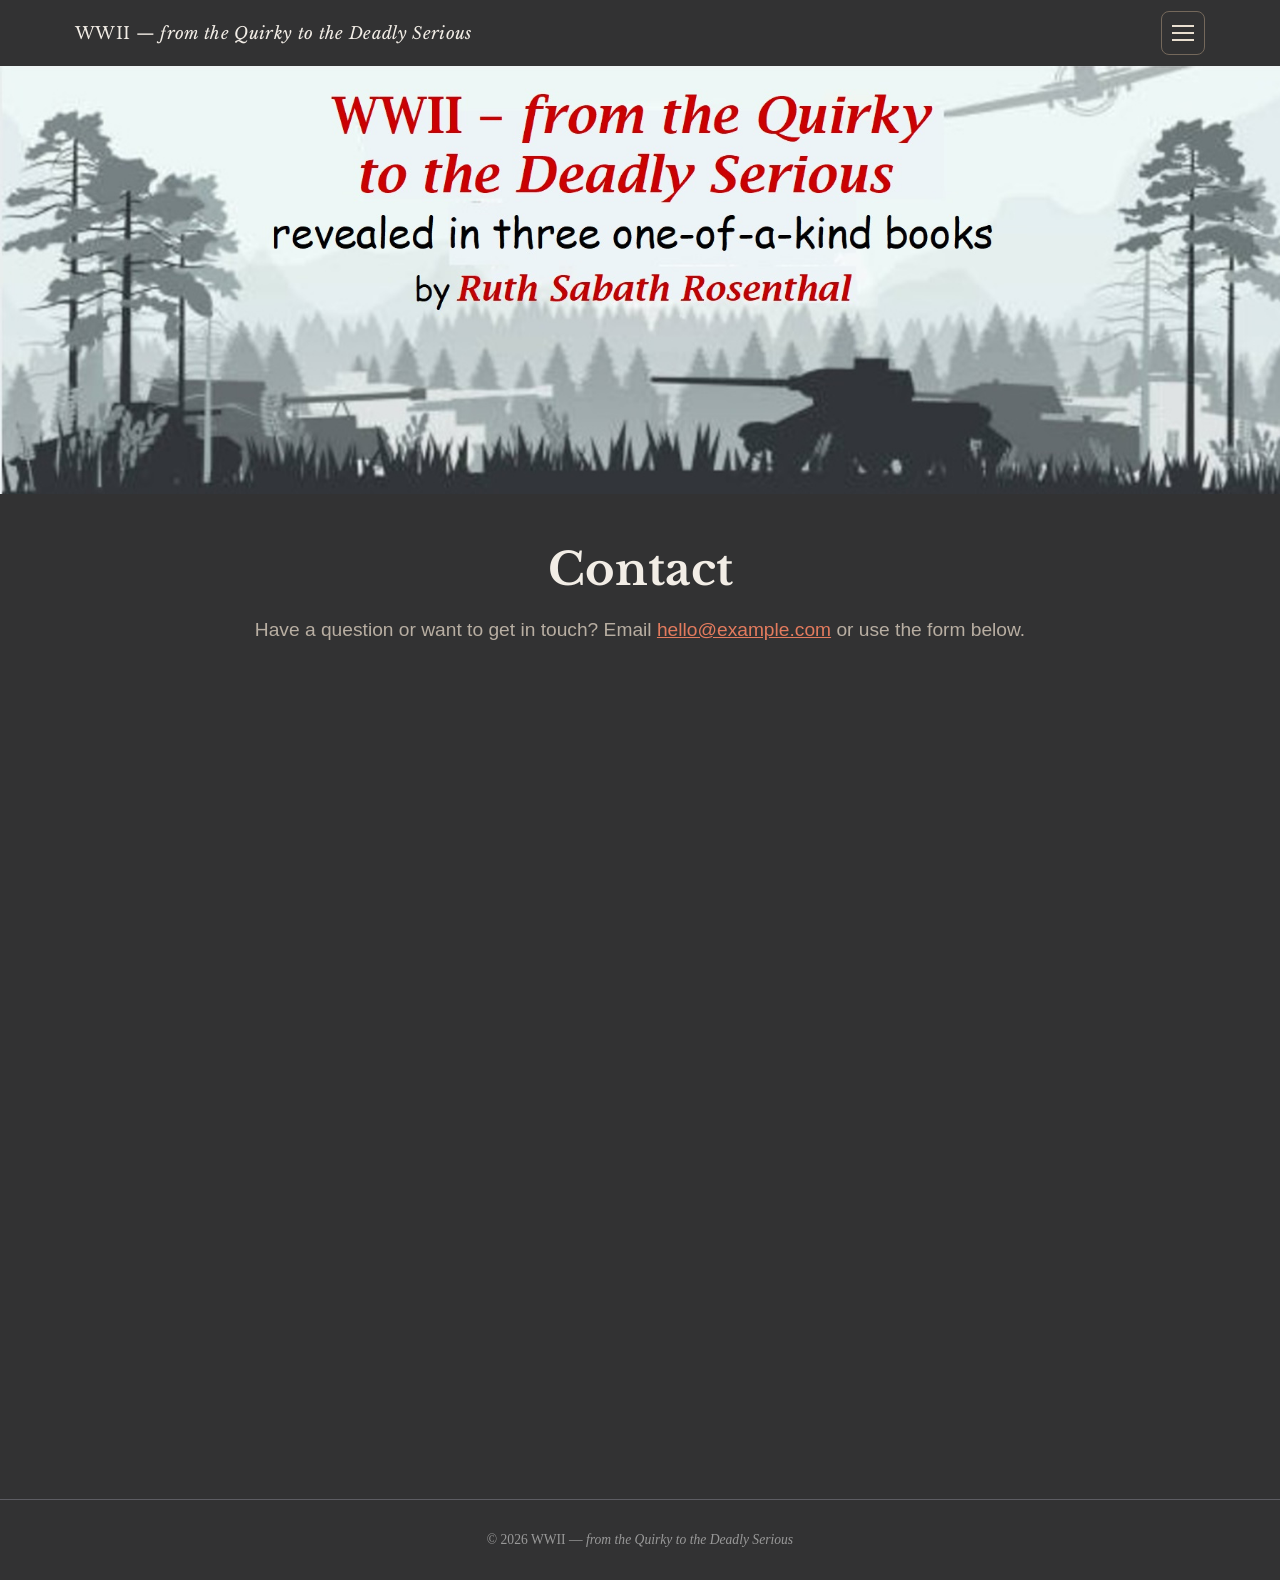
==== contact.html @ 19ee299d "manfred, GA4" ====
<!DOCTYPE html>
<html lang="en">
<head>
  <meta charset="UTF-8">
  <meta name="viewport" content="width=device-width, initial-scale=1.0">
  <title>Contact &mdash; WW2: The Quirky to Deadly Serious</title>
  <link rel="preconnect" href="https://fonts.googleapis.com">
  <link rel="preconnect" href="https://fonts.gstatic.com" crossorigin>
  <link href="https://fonts.googleapis.com/css2?family=Libre+Baskerville:ital,wght@0,400;0,700;1,400&display=swap" rel="stylesheet">
  <link rel="stylesheet" href="/assets/style.css">
  <script src="/assets/site.js" defer></script>
  <!-- Google tag (gtag.js) -->
  <script async src="https://www.googletagmanager.com/gtag/js?id=G-GXY554L6N3"></script>
  <script>
    window.dataLayer = window.dataLayer || [];
    function gtag(){dataLayer.push(arguments);}
    gtag('js', new Date());

    gtag('config', 'G-GXY554L6N3');
  </script>
</head>
<body>

  <site-nav></site-nav>
  <noscript>
    <nav aria-label="Primary" style="background:#1E1C19;padding:0.75rem 1.25rem;">
      <a href="/index.html" style="color:#d8cbbb;margin-right:1rem;">Home</a>
      <a href="/on-a-ship-to-america.html" style="color:#d8cbbb;margin-right:1rem;">On a Ship to America</a>
      <a href="/art-jewelry-gold.html" style="color:#d8cbbb;margin-right:1rem;">Art, Jewelry &amp; Gold</a>
      <a href="/manfred.html" style="color:#d8cbbb;margin-right:1rem;">Manfred</a>
      <a href="/contact.html" style="color:#d8cbbb;">Contact</a>
    </nav>
  </noscript>

  <site-header></site-header>

  <main class="contact-page">
    <h1>Contact</h1>
    <p>
      Have a question or want to get in touch? Email
      <!-- TODO: Replace with the real email address. -->
      <a href="mailto:hello@example.com">hello@example.com</a>
      or use the form below.
    </p>

    <!--
      Google Form embed:
      1. Open your form in Google Forms.
      2. Click Send -> the < > (Embed HTML) tab.
      3. Copy the iframe's src URL and paste it below, replacing FORM_ID.
         It looks like: https://docs.google.com/forms/d/e/FORM_ID/viewform?embedded=true
    -->
    <div class="contact-embed">
      <iframe
        src="https://docs.google.com/forms/d/e/FORM_ID/viewform?embedded=true"
        title="Contact form"
        loading="lazy">
        Loading&hellip;
      </iframe>
    </div>
  </main>

  <site-footer></site-footer>
</body>
</html>
---- assets/style.css ----
*, *::before, *::after {
      margin: 0;
      padding: 0;
      box-sizing: border-box;
    }

    body {
      font-family: Georgia, 'Times New Roman', serif;
      color: #2c2c2c;
      background-color: #323233;
    }

    .hero-three-col {
      --hero-side-ratio: 640 / 800;
      --hero-side-width: clamp(140px, 22vw, 340px);
      width: 100%;
      display: flex;
      flex-wrap: nowrap;
      align-items: stretch;
      background-color: #f5f5f5;
    }

    .hero-side {
      flex: 0 0 var(--hero-side-width);
      aspect-ratio: var(--hero-side-ratio);
      overflow: hidden;
    }

    .hero-side img {
      width: 100%;
      height: 100%;
      object-fit: cover;
      display: block;
    }

    .hero-middle {
      flex: 1 1 auto;
      min-width: 0;
      text-align: center;
      background: url('header-center-wide-v2.webp') center / cover no-repeat;
      display: flex;
      flex-direction: column;
      justify-content: center;
      padding: 1rem 0 6rem;
    }

    .hero-middle h1 {
      font-family: 'Libre Baskerville', 'Lucida Bright', Georgia, serif;
      color: #cc0000;
      font-size: clamp(1.8rem, 5vw, 3.2rem);
      line-height: 1.3;
      margin-bottom: 0.5rem;
    }

    .hero-middle h2 {
      font-family: 'Libre Baskerville', 'Lucida Bright', Georgia, serif;
      color: #000;
      font-size: clamp(1.6rem, 3.5vw, 2.2rem);
      font-weight: 400;
      line-height: 1.4;
      text-shadow: 2px 2px 0 rgb(0 0 0 / 0.4);
    }

    .hero-middle p {
      font-family: Arial, Helvetica, sans-serif;
      color: #333;
      font-size: clamp(1.5rem, 2.5vw, 2rem);
      /* text-shadow: 2px 2px 0 #fff; */
      margin-top: 0.5rem;
      font-weight: 600;
    }

    @media (max-width: 900px) {
      .hero-three-col {
        --hero-side-width: clamp(90px, 20vw, 180px);
        gap: 0.6rem;
        padding: 1rem 0.5rem;
      }

      .hero-middle {
        padding: 1rem;
      }
    }

    main {
      max-width: 900px;
      margin: 0 auto;
      padding: 3rem 24px;
      text-align: center;
    }

    main img {
      width: 100%;
      max-width: 431px;
      height: auto;
    }

    main .book-row {
      display: flex;
      flex-direction: column;
      align-items: center;
      gap: 1.5rem;
      margin-top: 1.5rem;
    }

    @media (min-width: 910px) {
      main .book-row {
        flex-direction: row;
        justify-content: center;
      }
    }

    main p {
      font-size: 1.15rem;
      line-height: 1.8;
      color: #444;
    }

    .author-section {
      width: 100%;
      background-color: #1E1C19;
      padding: clamp(2.5rem, 6vw, 5rem) 1.5rem;
    }

    .author-inner {
      max-width: 980px;
      margin: 0 auto;
      display: flex;
      align-items: center;
      gap: clamp(2rem, 6vw, 4.5rem);
    }

    .author-photo-wrap {
      flex: 0 0 auto;
      width: clamp(140px, 20vw, 210px);
      aspect-ratio: 1 / 1;
      border-radius: 50%;
      overflow: hidden;
      border: 1px solid rgb(255 255 255 / 0.12);
      background-color: #2A2723;
    }

    .author-photo-wrap img {
      width: 100%;
      height: 100%;
      object-fit: cover;
      display: block;
    }

    .author-eyebrow {
      font-family: Arial, Helvetica, sans-serif;
      font-size: 0.8rem;
      font-weight: 700;
      letter-spacing: 0.28em;
      text-transform: uppercase;
      color: #A79B8B;
      margin-bottom: 0.7rem;
    }

    .author-copy h2 {
      font-family: 'Libre Baskerville', 'Lucida Bright', Georgia, serif;
      font-size: clamp(1.8rem, 3.4vw, 3rem);
      line-height: 1.2;
      color: #F2EDE6;
      margin-bottom: 1rem;
    }

    .author-copy {
      font-family: Arial, Helvetica, sans-serif;
      font-size: clamp(1.05rem, 1.8vw, 1.25rem);
      color: #B8AEA2;
      max-width: 63ch;
      flex: 1 1 auto;
      min-width: 0;
      text-align: left;
      line-height: 1.4;
      text-wrap: pretty;
    }

    .author-link {
      margin-top: 1.15rem;
    }

    .author-link a {
      font-family: Arial, Helvetica, sans-serif;
      text-decoration: none;
      font-size: 0.98rem;
      font-weight: 700;
      letter-spacing: 0.18em;
      text-transform: uppercase;
      color: #E37B5E;
    }

    .author-link a:hover {
      color: #F59A7D;
    }

    @media (max-width: 820px) {
      .author-inner {
        flex-direction: column;
        align-items: flex-start;
      }

      .author-copy p {
        max-width: none;
      }
    }

    .praise-section {
      margin-top: clamp(2.75rem, 6vw, 4.75rem);
      padding: clamp(2rem, 5vw, 3.5rem) 0;
      background: transparent;
      color: #e8dfd1;
    }

    .praise-carousel {
      position: relative;
      width: min(100%, 1170px);
      margin: 0 auto;
      text-align: center;
    }

    .praise-eyebrow {
      font-family: Arial, Helvetica, sans-serif;
      font-size: 0.78rem;
      font-weight: 700;
      letter-spacing: 0.34em;
      text-transform: uppercase;
      color: #d4c6b2;
      margin-bottom: 0.55rem;
    }

    .praise-viewport {
      display: grid;
      grid-template-columns: minmax(44px, 56px) 1fr minmax(44px, 56px);
      align-items: center;
      gap: clamp(0.6rem, 2vw, 1.4rem);
    }

    .praise-arrow {
      width: 44px;
      height: 44px;
      border-radius: 50%;
      border: 1px solid #74685b;
      background: transparent;
      color: #e9dfd0;
      font-size: 1.2rem;
      line-height: 1;
      cursor: pointer;
      transition: background-color 0.2s ease, border-color 0.2s ease;
    }

    .praise-arrow:hover {
      background-color: rgb(255 255 255 / 0.08);
      border-color: #a28f7b;
    }

    .praise-arrow:focus-visible,
    .praise-dot:focus-visible,
    .praise-toggle:focus-visible {
      outline: 3px solid #f5c27f;
      outline-offset: 3px;
    }

    .praise-slides {
      min-height: 12rem;
      display: grid;
      place-items: center;
    }

    .praise-slide {
      animation: praiseFade 320ms ease;
    }

    .praise-quote {
      font-family: 'Libre Baskerville', 'Lucida Bright', Georgia, serif;
      font-size: clamp(1.4rem, 7vw, 2rem);
      line-height: 1.35;
      color: #efe6da;
      font-style: italic;
      margin-bottom: 1.45rem;
      text-wrap: pretty;
    }

    .praise-attribution {
      font-family: Arial, Helvetica, sans-serif;
      font-size: 0.95rem;
      letter-spacing: 0.18em;
      text-transform: uppercase;
      color: #d0c1ac;
    }

    .praise-controls {
      margin-top: 1.2rem;
      display: flex;
      justify-content: center;
      align-items: center;
      gap: 1rem;
    }

    .praise-dots {
      display: flex;
      align-items: center;
      gap: 0.6rem;
    }

    .praise-dot {
      width: 12px;
      height: 12px;
      border-radius: 50%;
      border: 1px solid #7f7265;
      background-color: #7f7265;
      cursor: pointer;
      transition: transform 0.2s ease, background-color 0.2s ease;
    }

    .praise-dot[aria-current="true"] {
      background-color: #e37b5e;
      border-color: #e37b5e;
      transform: scale(1.1);
    }

    .praise-toggle {
      min-height: 44px;
      border: 1px solid #74685b;
      background: transparent;
      color: #d8cbbb;
      border-radius: 999px;
      padding: 0.45rem 0.9rem;
      font-family: Arial, Helvetica, sans-serif;
      font-size: 0.76rem;
      font-weight: 700;
      letter-spacing: 0.16em;
      text-transform: uppercase;
      cursor: pointer;
      display:none;
    }

    .praise-toggle:hover {
      background-color: rgb(255 255 255 / 0.08);
    }

    .visually-hidden {
      position: absolute;
      width: 1px;
      height: 1px;
      padding: 0;
      margin: -1px;
      overflow: hidden;
      clip: rect(0, 0, 0, 0);
      white-space: nowrap;
      border: 0;
    }

    @keyframes praiseFade {
      from {
        opacity: 0;
      }

      to {
        opacity: 1;
      }
    }

    @media (prefers-reduced-motion: reduce) {
      .praise-slide {
        animation-duration: 1ms;
      }

      .praise-arrow,
      .praise-dot,
      .praise-toggle {
        transition: none;
      }
    }

    @media (max-width: 760px) {
      .praise-viewport {
        grid-template-columns: 1fr;
        gap: 1rem;
      }

      .praise-slides {
        min-height: 13rem;
        order: 1;
      }

      .praise-arrow {
        justify-self: center;
      }

      .praise-arrow[data-action="prev"] {
        order: 2;
      }

      .praise-arrow[data-action="next"] {
        order: 3;
      }

      .praise-controls {
        margin-top: 1.5rem;
        flex-wrap: wrap;
      }

      
    }

    footer {
      text-align: center;
      padding: 2rem 1rem;
      font-size: 0.85rem;
      color: #999;
      border-top: 1px solid #5d5d63;
      margin-top: 3rem;
    }

    /* ============================================================
       Shared site chrome: header + hamburger nav (Web Components)
       Injected by assets/site.js into <site-header> / <site-nav>.
       ============================================================ */

    /* Reserve header space so the page doesn't jump when the
       <site-header> custom element upgrades after JS loads. */
    site-header {
      display: block;
      min-height: 60px;
    }

    site-header img {
      width: 100%;
      height: auto;
      display: block;
    }

    /* Nav bar: dark strip with a hamburger toggle shown at ALL sizes. */
    .site-nav {
      z-index: 1000;
      background-color: #1E1C19;
      border-bottom: 1px solid rgb(255 255 255 / 0.08);
    }

    .site-nav__bar {
      max-width: 1170px;
      margin: 0 auto;
      display: flex;
      align-items: center;
      justify-content: space-between;
      padding: 0.7rem 1.25rem;
    }

    .site-nav__brand {
      font-family: 'Libre Baskerville', 'Lucida Bright', Georgia, serif;
      font-size: 1.05rem;
      letter-spacing: 0.02em;
      color: #F2EDE6;
      text-decoration: none;
    }

    .site-nav__brand:hover {
      color: #fff;
    }

    /* Hamburger button */
    .nav-toggle {
      display: inline-flex;
      flex-direction: column;
      justify-content: center;
      gap: 5px;
      width: 44px;
      height: 44px;
      padding: 0;
      border: 1px solid #74685b;
      border-radius: 8px;
      background: transparent;
      cursor: pointer;
    }

    .nav-toggle:focus-visible {
      outline: 3px solid #f5c27f;
      outline-offset: 3px;
    }

    .nav-toggle__bar {
      display: block;
      width: 22px;
      height: 2px;
      margin: 0 auto;
      background-color: #e9dfd0;
      transition: transform 0.25s ease, opacity 0.2s ease;
    }

    /* Animate hamburger into an X when open */
    .nav-toggle[aria-expanded="true"] .nav-toggle__bar:nth-child(1) {
      transform: translateY(7px) rotate(45deg);
    }

    .nav-toggle[aria-expanded="true"] .nav-toggle__bar:nth-child(2) {
      opacity: 0;
    }

    .nav-toggle[aria-expanded="true"] .nav-toggle__bar:nth-child(3) {
      transform: translateY(-7px) rotate(-45deg);
    }

    /* Collapsible menu panel (hidden until toggled) */
    .site-nav__menu {
      display: none;
      list-style: none;
      margin: 0;
      padding: 0.5rem 1.25rem 1rem;
      max-width: 1170px;
      margin: 0 auto;
    }

    .site-nav[data-open="true"] .site-nav__menu {
      display: block;
    }

    .site-nav__menu li + li {
      border-top: 1px solid rgb(255 255 255 / 0.06);
    }

    .site-nav__menu a {
      display: block;
      padding: 0.85rem 0.25rem;
      font-family: Arial, Helvetica, sans-serif;
      font-size: 1rem;
      letter-spacing: 0.06em;
      color: #d8cbbb;
      text-decoration: none;
    }

    .site-nav__menu a:hover,
    .site-nav__menu a[aria-current="page"] {
      color: #E37B5E;
    }

    @media (prefers-reduced-motion: reduce) {
      .nav-toggle__bar {
        transition: none;
      }
    }

    /* ============================================================
       Shared book sub-page layout (Option A: same classes per page)
       ============================================================ */
    .book-page {
      color: #B8AEA2;
    }

    main.book-page {
      max-width: 1200px;
    }

    .book-page h1 {
      font-family: 'Libre Baskerville', 'Lucida Bright', Georgia, serif;
      font-size: clamp(1.8rem, 4vw, 2.8rem);
      line-height: 1.25;
      color: #F2EDE6;
      margin-bottom: 1.5rem;
    }

    .book-page .book-cover {
      max-width: 431px;
      height: auto;
    }

    .book-page p {
      font-family: Arial, Helvetica, sans-serif;
      font-size: clamp(1.05rem, 1.8vw, 1.2rem);
      line-height: 1.7;
      color: #B8AEA2;
      max-width: 60ch;
      margin: 1.5rem auto 0;
      text-align: left;
      text-wrap: pretty;
    }

    .book-page .book-actions {
      margin-top: 2rem;
    }

    .book-page .book-actions a {
      display: inline-block;
      font-family: Arial, Helvetica, sans-serif;
      font-size: 0.95rem;
      font-weight: 700;
      letter-spacing: 0.14em;
      text-transform: uppercase;
      color: #1E1C19;
      background-color: #E37B5E;
      padding: 0.85rem 1.6rem;
      border-radius: 999px;
      text-decoration: none;
    }

    .book-page .book-actions a:hover {
      background-color: #F59A7D;
    }

    /* Yellow "alert" callout */
    .book-notice {
      margin: 0 0 1.75rem;
      padding: 1rem 1.25rem;
      background-color: #FCF8E3;
      border: 1px solid #FAEBCC;
      border-radius: 8px;
      text-align: left;
    }

    .book-notice p {
      font-family: Arial, Helvetica, sans-serif;
      font-size: clamp(1rem, 1.6vw, 1.1rem);
      line-height: 1.6;
      color: #8A6D3B;
      max-width: none;
      margin: 0;
      text-align: left;
    }

    /* Two-column top: cover + title/notice/summary/download */
    .book-hero {
      display: flex;
      flex-direction: column;
      align-items: center;
      gap: 1.75rem;
      margin-top: 1.5rem;
    }

    .book-hero__cover {
      flex: 0 0 auto;
    }

    .book-hero__body {
      flex: 1 1 auto;
      min-width: 0;
    }

    .book-hero__body h1 {
      margin-bottom: 1.25rem;
    }

    .book-hero .book-summary {
      margin: 0;
      max-width: none;
    }

    .book-hero .book-actions {
      margin-top: 1.75rem;
    }

    @media (min-width: 910px) {
      .book-hero {
        flex-direction: row;
        align-items: flex-start;
      }

      .book-hero__body {
        text-align: left;
      }
    }

    /* Full editor's note below the two-column top */
    .editor-note {
      margin-top: clamp(2.5rem, 6vw, 4rem);
      padding-top: clamp(2rem, 5vw, 3rem);
      border-top: 1px solid #5d5d63;
      text-align: left;
    }

    .editor-note p {
      max-width: none;
    }

    .editor-note p + p {
      margin-top: 1.15rem;
    }

    .editor-note__attribution {
      margin-top: 2rem;
      text-align: right;
      font-style: italic;
      color: #E37B5E;
    }

    .editor-note__attribution span {
      font-style: normal;
      letter-spacing: 0.12em;
      text-transform: uppercase;
      font-size: 0.85em;
    }

    /* Contact page */
    .contact-page {
      color: #B8AEA2;
      text-align: left;
    }

    .contact-page h1 {
      font-family: 'Libre Baskerville', 'Lucida Bright', Georgia, serif;
      font-size: clamp(1.8rem, 4vw, 2.8rem);
      line-height: 1.25;
      color: #F2EDE6;
      margin-bottom: 1rem;
      text-align: center;
    }

    .contact-page p {
      font-family: Arial, Helvetica, sans-serif;
      font-size: clamp(1.05rem, 1.8vw, 1.2rem);
      line-height: 1.7;
      color: #B8AEA2;
      text-align: center;
    }

    .contact-page a {
      color: #E37B5E;
    }

    .contact-embed {
      margin: 2rem auto 0;
      width: 100%;
      max-width: 640px;
    }

    .contact-embed iframe {
      width: 100%;
      min-height: 720px;
      border: 0;
    }
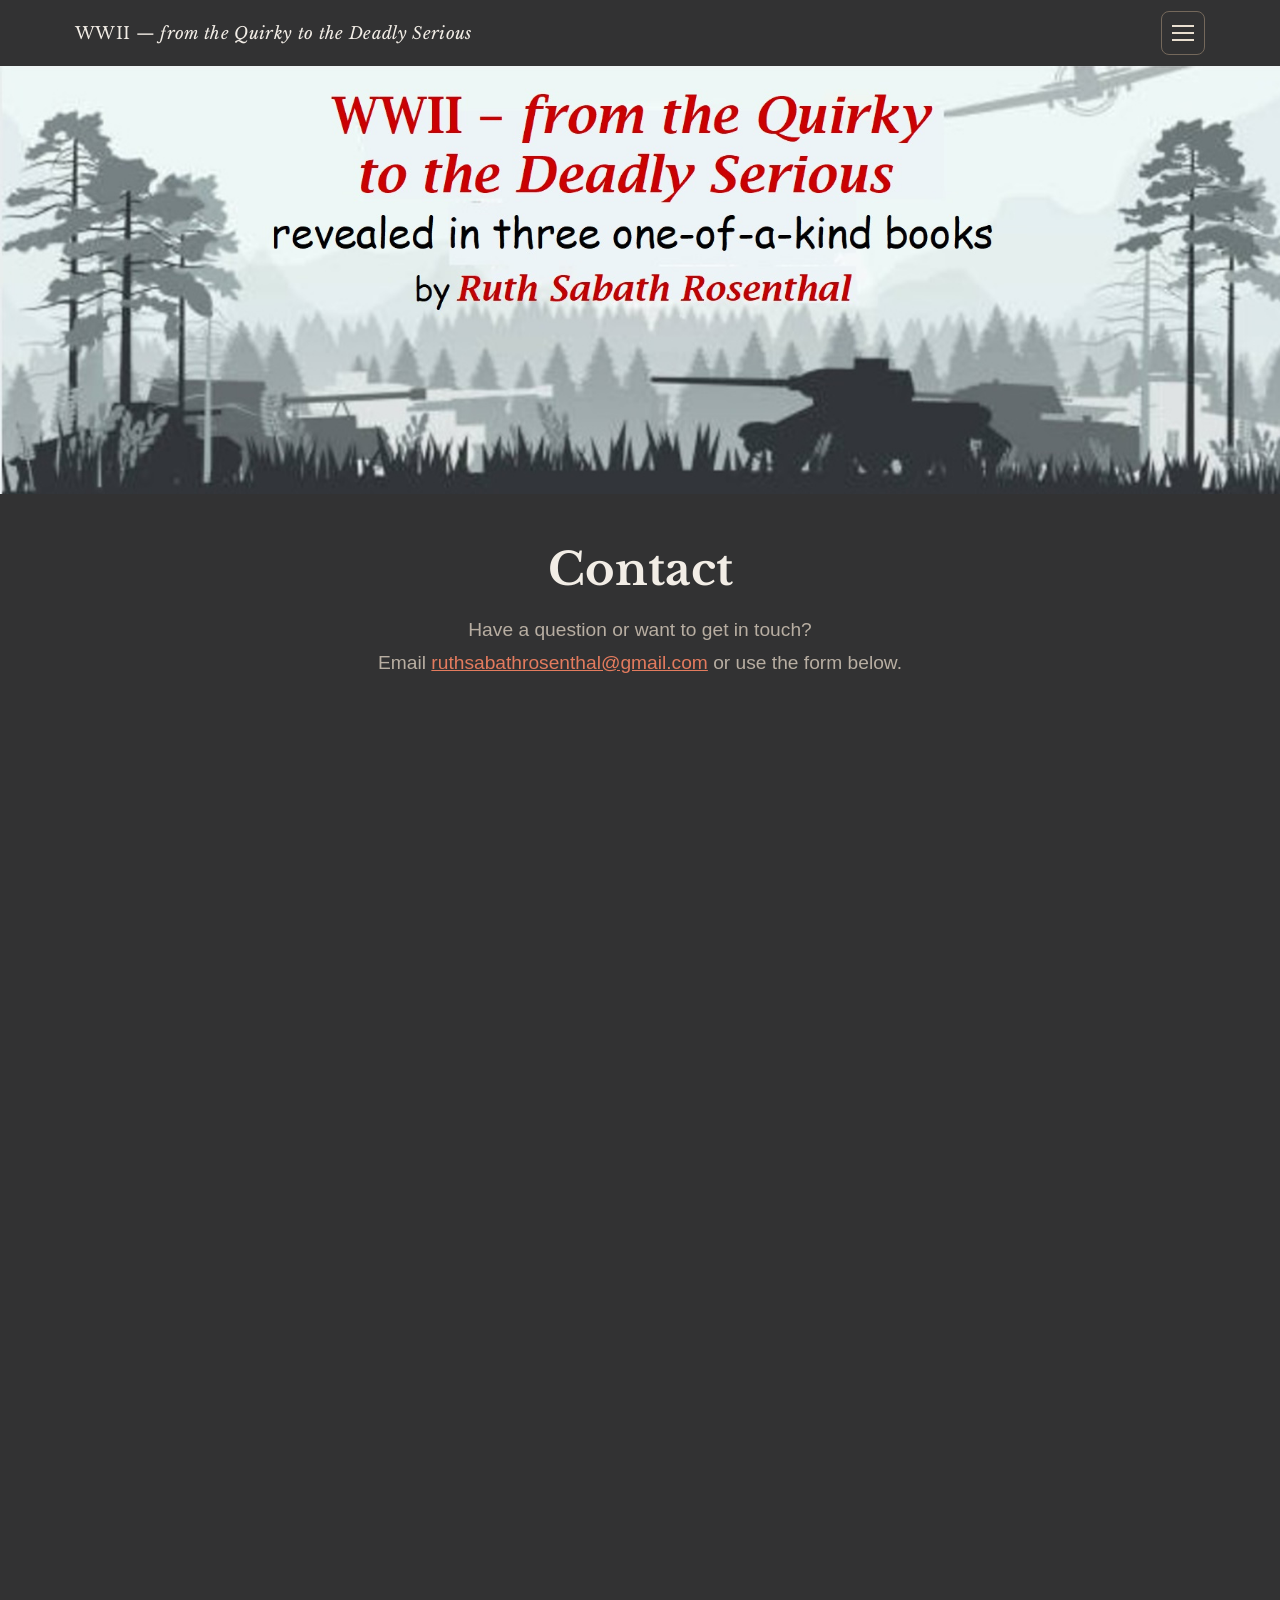
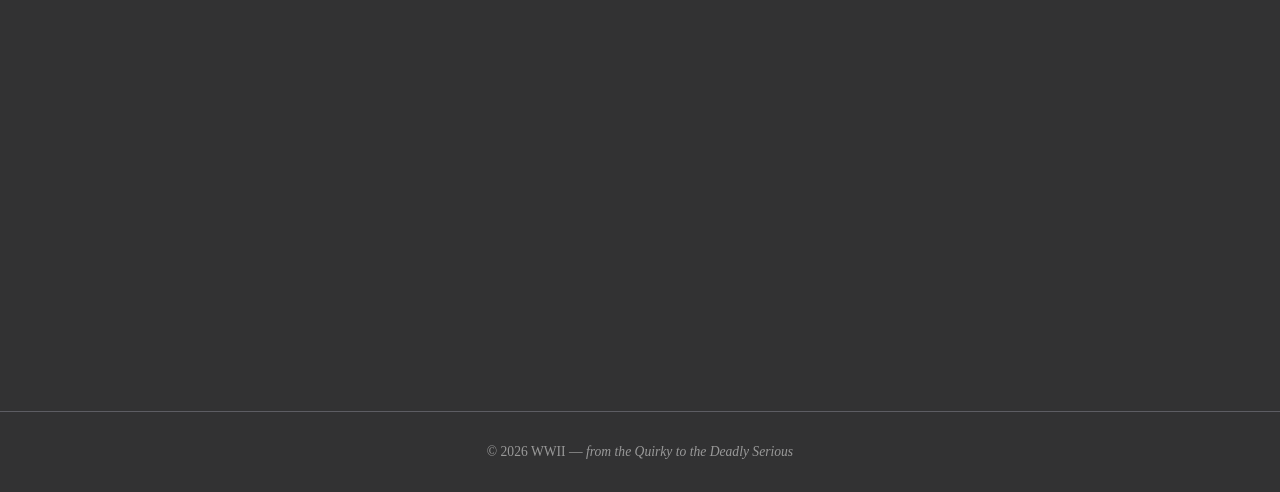
==== commit 7f7b999f: "contact email" ====
--- a/contact.html
+++ b/contact.html
@@ -3,7 +3,7 @@
 <head>
   <meta charset="UTF-8">
   <meta name="viewport" content="width=device-width, initial-scale=1.0">
-  <title>Contact &mdash; WW2: The Quirky to Deadly Serious</title>
+  <title>Contact the Author - Ruth Sabath Rosenthal &mdash; WW2: The Quirky to Deadly Serious</title>
   <link rel="preconnect" href="https://fonts.googleapis.com">
   <link rel="preconnect" href="https://fonts.gstatic.com" crossorigin>
   <link href="https://fonts.googleapis.com/css2?family=Libre+Baskerville:ital,wght@0,400;0,700;1,400&display=swap" rel="stylesheet">
@@ -37,26 +37,11 @@
   <main class="contact-page">
     <h1>Contact</h1>
     <p>
-      Have a question or want to get in touch? Email
-      <!-- TODO: Replace with the real email address. -->
-      <a href="mailto:hello@example.com">hello@example.com</a>
-      or use the form below.
+      Have a question or want to get in touch?<br>Email <a href="mailto:ruthsabathrosenthal@gmail.com">ruthsabathrosenthal@gmail.com</a> or use the form below.
     </p>
 
-    <!--
-      Google Form embed:
-      1. Open your form in Google Forms.
-      2. Click Send -> the < > (Embed HTML) tab.
-      3. Copy the iframe's src URL and paste it below, replacing FORM_ID.
-         It looks like: https://docs.google.com/forms/d/e/FORM_ID/viewform?embedded=true
-    -->
     <div class="contact-embed">
-      <iframe
-        src="https://docs.google.com/forms/d/e/FORM_ID/viewform?embedded=true"
-        title="Contact form"
-        loading="lazy">
-        Loading&hellip;
-      </iframe>
+      <iframe src="https://docs.google.com/forms/d/e/1FAIpQLSdphmCBGrXTBWtzfrqb88qRD9UUs4QltT_MdnZcHvKI_e68ig/viewform?embedded=true" width="640" height="1200" frameborder="0" marginheight="0" marginwidth="0">Loading…</iframe>
     </div>
   </main>
 
